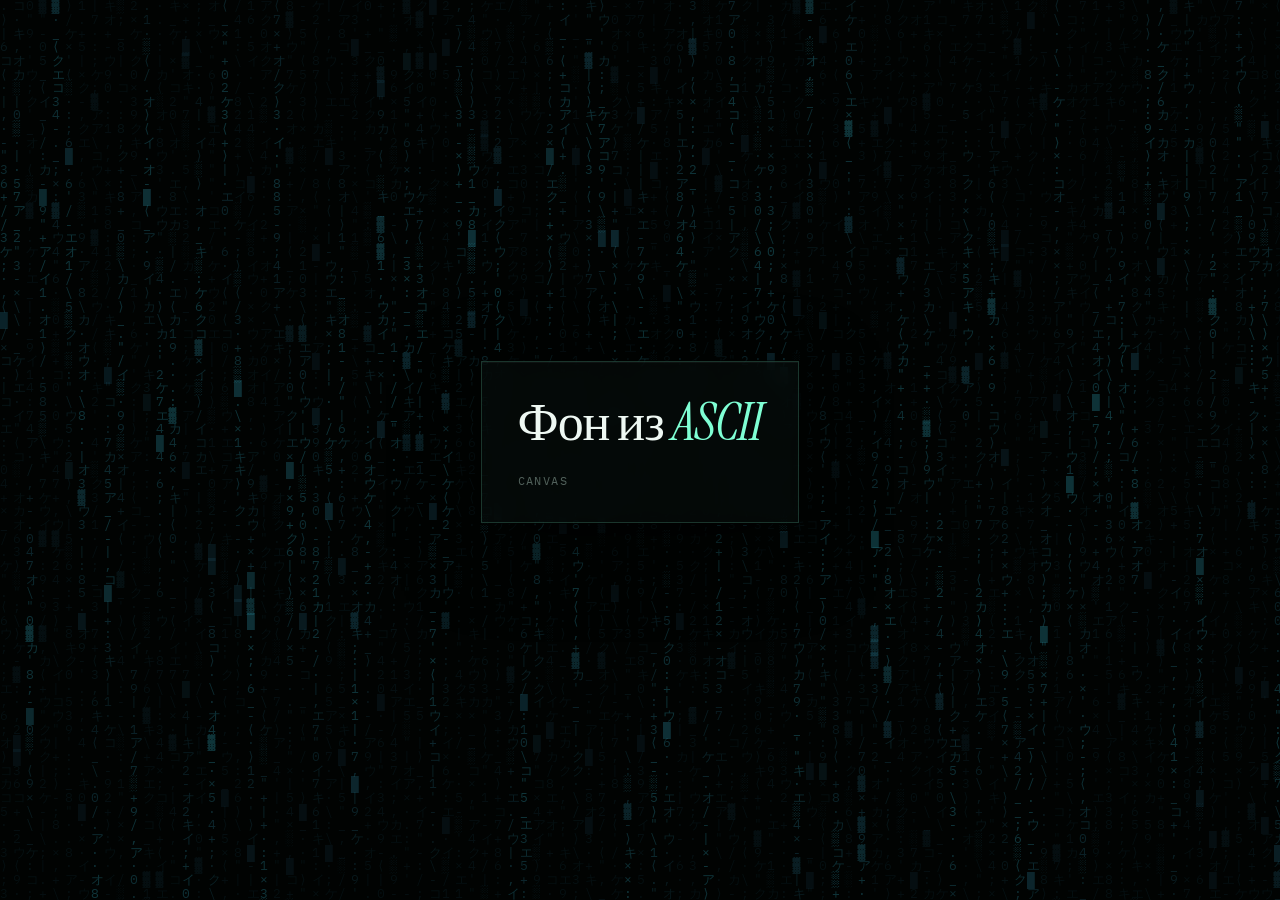
==== index.html @ 1b405ec4 "ascii background" ====
<!DOCTYPE html>
<html lang="ru">
<head>
  <meta charset="utf-8" />
  <meta name="viewport" content="width=device-width, initial-scale=1" />
  <title>ASCII</title>
  <link rel="preconnect" href="https://fonts.googleapis.com" />
  <link rel="preconnect" href="https://fonts.gstatic.com" crossorigin />
  <link href="https://fonts.googleapis.com/css2?family=IBM+Plex+Mono:wght@400;600&family=Instrument+Serif:ital@0;1&display=swap" rel="stylesheet" />
  <link rel="stylesheet" href="styles.css" />
</head>
<body>
  <canvas id="ascii-canvas" aria-hidden="true"></canvas>
  <main>
    <div class="panel">
      <h1>Фон из <span>ASCII</span></h1>
      <p class="meta">canvas</p>
    </div>
  </main>
  <script src="ascii-bg.js" defer></script>
</body>
</html>
---- styles.css ----
:root {
  --fg: #c8e8dc;
  --accent: #7fffd4;
  --panel: rgba(6, 12, 10, 0.72);
}

* {
  box-sizing: border-box;
}

html,
body {
  margin: 0;
  height: 100%;
  background: #020403;
  color: var(--fg);
  font-family: "IBM Plex Mono", ui-monospace, monospace;
}

#ascii-canvas {
  position: fixed;
  inset: 0;
  width: 100%;
  height: 100%;
  display: block;
  z-index: 0;
  opacity: 0.72;
  filter: saturate(0.88);
}

main {
  position: relative;
  z-index: 1;
  min-height: 100%;
  display: flex;
  flex-direction: column;
  align-items: center;
  justify-content: center;
  padding: 2rem 1.5rem 3rem;
  pointer-events: none;
}

.panel {
  pointer-events: auto;
  max-width: 36rem;
  padding: 2rem 2.25rem;
  background: var(--panel);
  border: 1px solid rgba(127, 255, 212, 0.18);
  box-shadow:
    0 0 0 1px rgba(0, 0, 0, 0.5),
    0 24px 80px rgba(0, 0, 0, 0.55),
    inset 0 1px 0 rgba(255, 255, 255, 0.04);
  backdrop-filter: blur(10px);
}

h1 {
  margin: 0 0 0.5rem;
  font-family: "Instrument Serif", Georgia, serif;
  font-weight: 400;
  font-size: clamp(2.25rem, 6vw, 3.25rem);
  letter-spacing: -0.02em;
  line-height: 1.1;
  color: #eef8f3;
}

h1 span {
  color: var(--accent);
  font-style: italic;
}

p {
  margin: 0;
  font-size: 0.95rem;
  line-height: 1.65;
  opacity: 0.88;
}

.meta {
  margin-top: 1.25rem;
  font-size: 0.75rem;
  letter-spacing: 0.12em;
  text-transform: uppercase;
  color: rgba(200, 232, 220, 0.45);
}
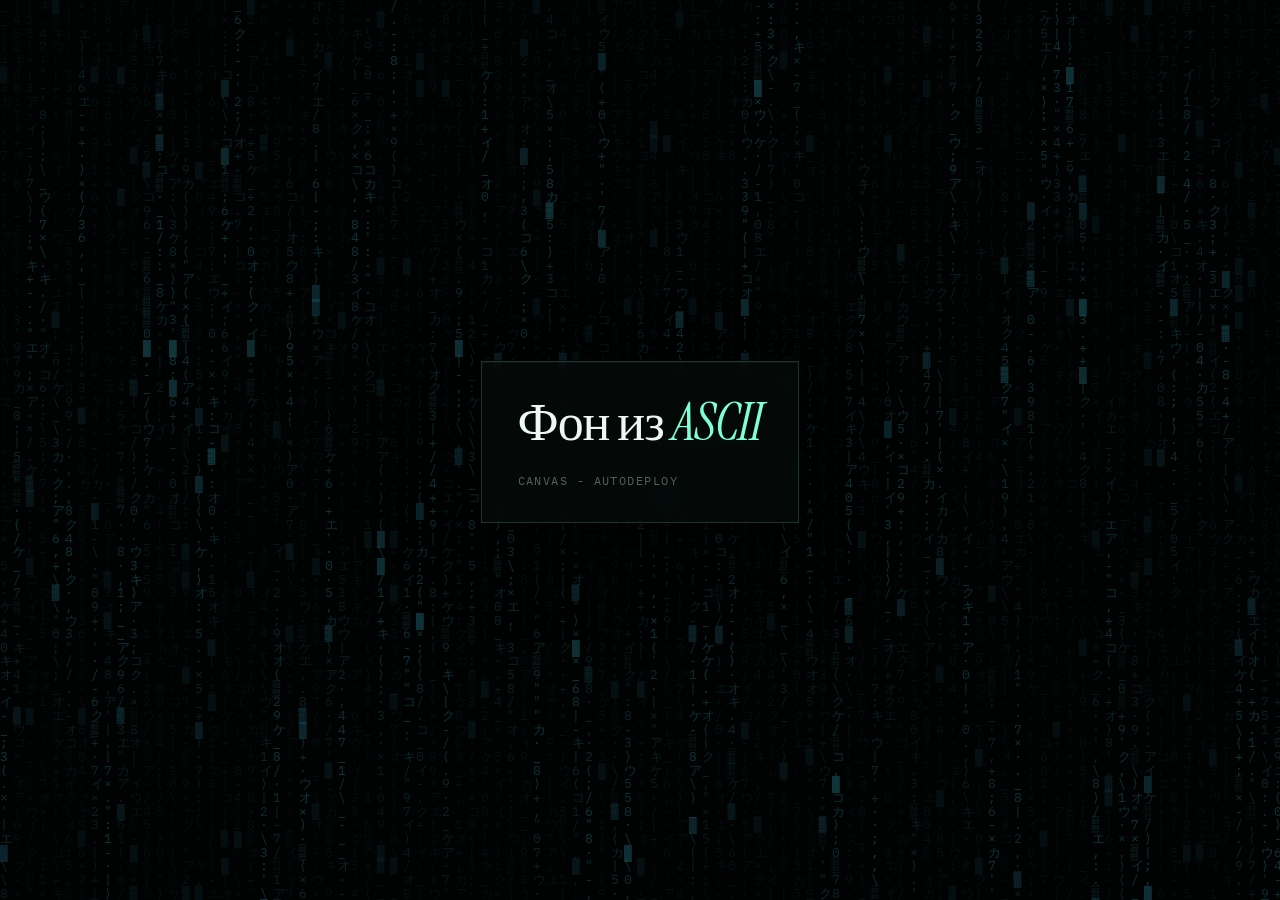
==== commit 8b30c339: "Add GitHub Actions workflow for auto-deployment" ====
--- a/index.html
+++ b/index.html
@@ -14,7 +14,7 @@
   <main>
     <div class="panel">
       <h1>Фон из <span>ASCII</span></h1>
-      <p class="meta">canvas</p>
+      <p class="meta">canvas - autodeploy</p>
     </div>
   </main>
   <script src="ascii-bg.js" defer></script>
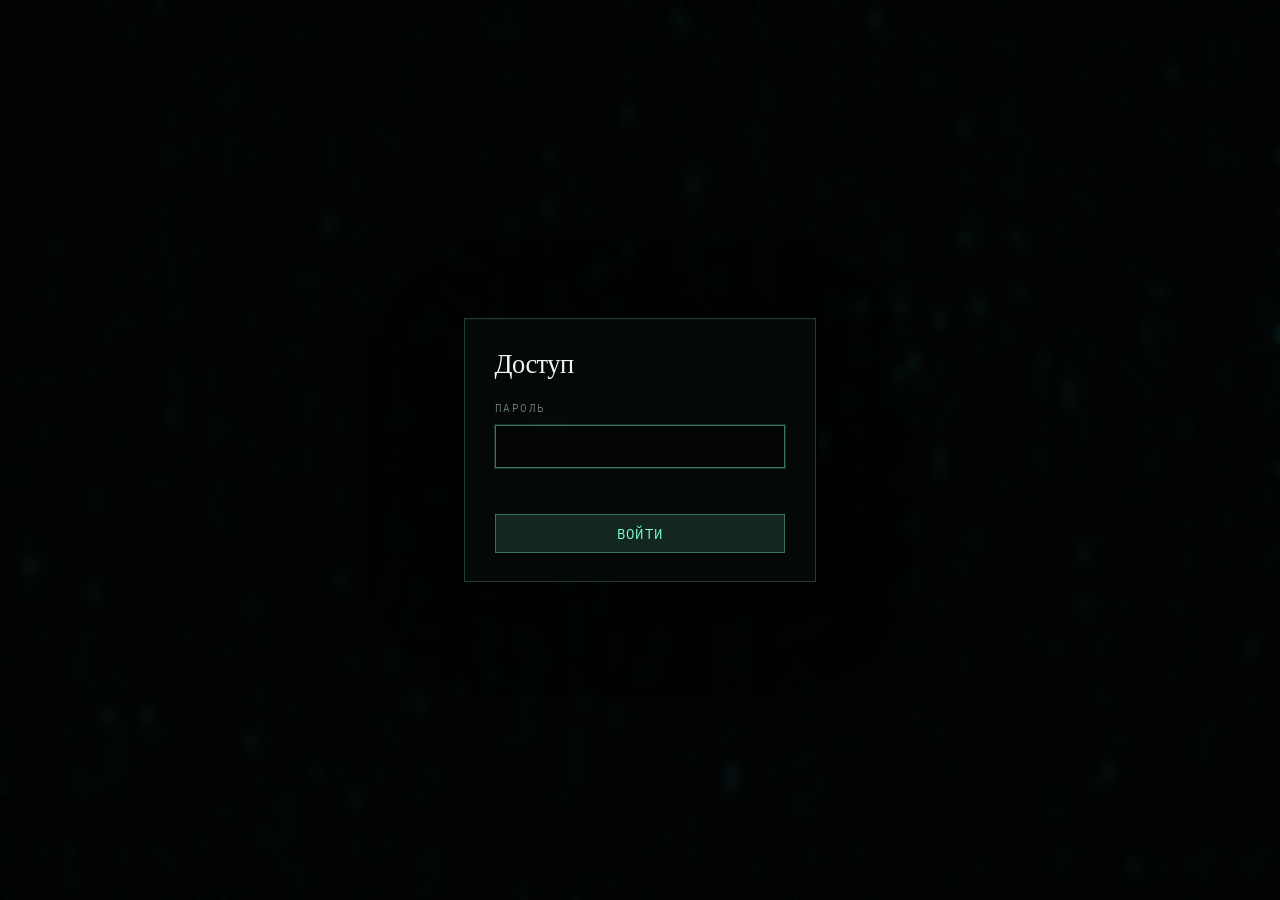
==== commit a4a5be26: "add basic password gate" ====
--- a/index.html
+++ b/index.html
@@ -9,14 +9,35 @@
   <link href="https://fonts.googleapis.com/css2?family=IBM+Plex+Mono:wght@400;600&family=Instrument+Serif:ital@0;1&display=swap" rel="stylesheet" />
   <link rel="stylesheet" href="styles.css" />
 </head>
-<body>
+<body class="gate-active">
   <canvas id="ascii-canvas" aria-hidden="true"></canvas>
+  <div id="gate" class="gate" role="dialog" aria-modal="true" aria-labelledby="gate-title">
+    <div class="gate-panel">
+      <h2 id="gate-title" class="gate-heading">Доступ</h2>
+      <form id="gate-form" class="gate-form" autocomplete="off">
+        <label class="gate-label" for="gate-password">Пароль</label>
+        <input id="gate-password" class="gate-input" type="password" name="password" required autofocus />
+        <p id="gate-error" class="gate-error" role="alert" aria-live="polite"></p>
+        <button type="submit" class="gate-submit">Войти</button>
+      </form>
+    </div>
+  </div>
+  <script>
+    (function () {
+      if (sessionStorage.getItem("mc_gate_unlocked") === "1") {
+        document.body.classList.remove("gate-active");
+        var g = document.getElementById("gate");
+        if (g) g.hidden = true;
+      }
+    })();
+  </script>
   <main>
     <div class="panel">
       <h1>Фон из <span>ASCII</span></h1>
       <p class="meta">canvas - autodeploy</p>
     </div>
   </main>
+  <script src="gate.js" defer></script>
   <script src="ascii-bg.js" defer></script>
 </body>
 </html>
--- a/styles.css
+++ b/styles.css
@@ -82,3 +82,110 @@
   text-transform: uppercase;
   color: rgba(200, 232, 220, 0.45);
 }
+
+body.gate-active {
+  overflow: hidden;
+}
+
+body.gate-active main {
+  filter: blur(12px);
+  opacity: 0.35;
+  transition: filter 0.35s ease, opacity 0.35s ease;
+}
+
+.gate {
+  position: fixed;
+  inset: 0;
+  z-index: 10;
+  display: flex;
+  align-items: center;
+  justify-content: center;
+  padding: 1.5rem;
+  background: rgba(2, 4, 3, 0.55);
+  backdrop-filter: blur(6px);
+}
+
+.gate[hidden] {
+  display: none;
+}
+
+.gate-panel {
+  width: min(100%, 22rem);
+  padding: 1.75rem 1.85rem;
+  background: var(--panel);
+  border: 1px solid rgba(127, 255, 212, 0.22);
+  box-shadow:
+    0 0 0 1px rgba(0, 0, 0, 0.5),
+    0 20px 64px rgba(0, 0, 0, 0.5),
+    inset 0 1px 0 rgba(255, 255, 255, 0.04);
+  backdrop-filter: blur(12px);
+}
+
+.gate-heading {
+  margin: 0 0 1.25rem;
+  font-family: "Instrument Serif", Georgia, serif;
+  font-weight: 400;
+  font-size: 1.65rem;
+  letter-spacing: -0.02em;
+  color: #eef8f3;
+}
+
+.gate-form {
+  display: flex;
+  flex-direction: column;
+  gap: 0.65rem;
+}
+
+.gate-label {
+  font-size: 0.7rem;
+  letter-spacing: 0.14em;
+  text-transform: uppercase;
+  color: rgba(200, 232, 220, 0.5);
+}
+
+.gate-input {
+  width: 100%;
+  margin: 0;
+  padding: 0.65rem 0.75rem;
+  border: 1px solid rgba(127, 255, 212, 0.2);
+  border-radius: 0;
+  background: rgba(0, 0, 0, 0.35);
+  color: var(--fg);
+  font: inherit;
+  font-size: 0.95rem;
+}
+
+.gate-input:focus {
+  outline: none;
+  border-color: rgba(127, 255, 212, 0.45);
+  box-shadow: 0 0 0 1px rgba(127, 255, 212, 0.15);
+}
+
+.gate-error {
+  margin: 0;
+  min-height: 1.25rem;
+  font-size: 0.8rem;
+  color: #ff9b9b;
+}
+
+.gate-submit {
+  margin-top: 0.35rem;
+  padding: 0.6rem 1rem;
+  border: 1px solid rgba(127, 255, 212, 0.35);
+  background: rgba(127, 255, 212, 0.12);
+  color: var(--accent);
+  font: inherit;
+  font-size: 0.85rem;
+  letter-spacing: 0.08em;
+  text-transform: uppercase;
+  cursor: pointer;
+}
+
+.gate-submit:hover {
+  background: rgba(127, 255, 212, 0.2);
+}
+
+.gate-submit:focus-visible {
+  outline: 2px solid var(--accent);
+  outline-offset: 2px;
+}
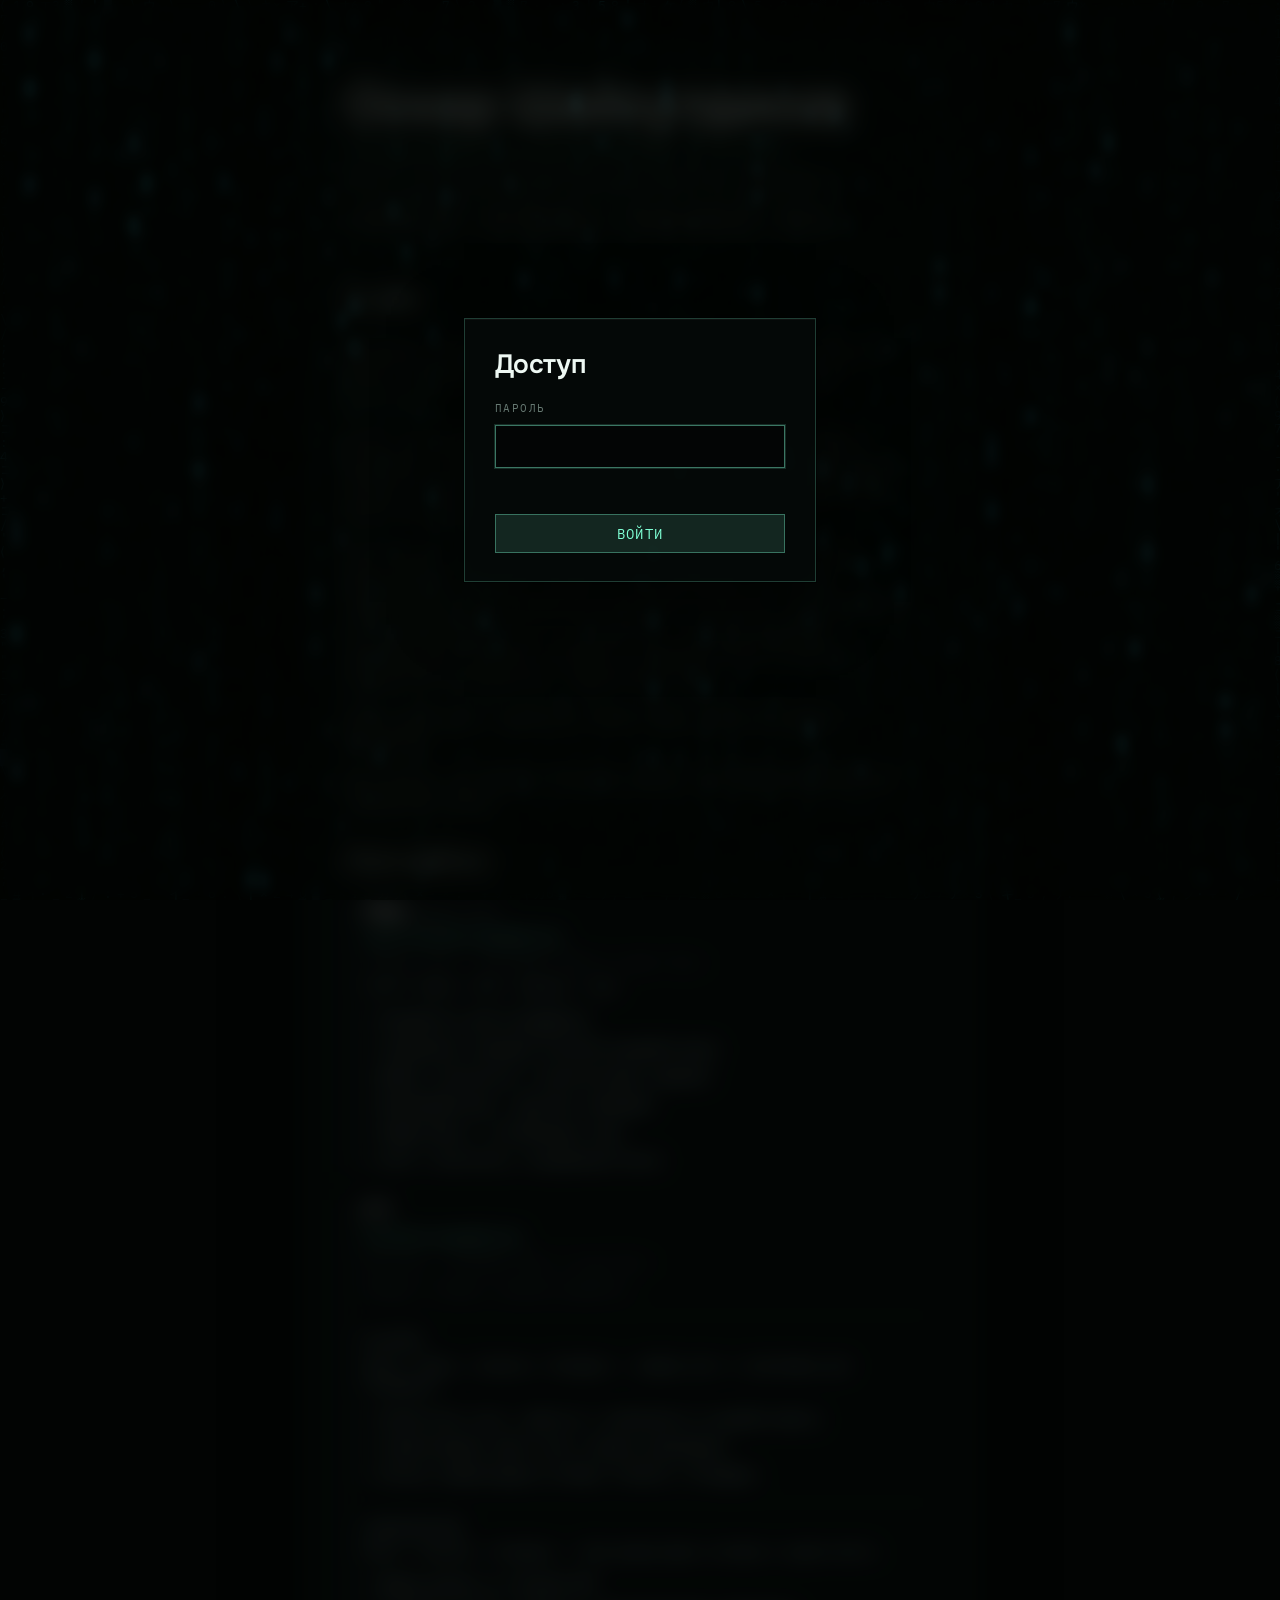
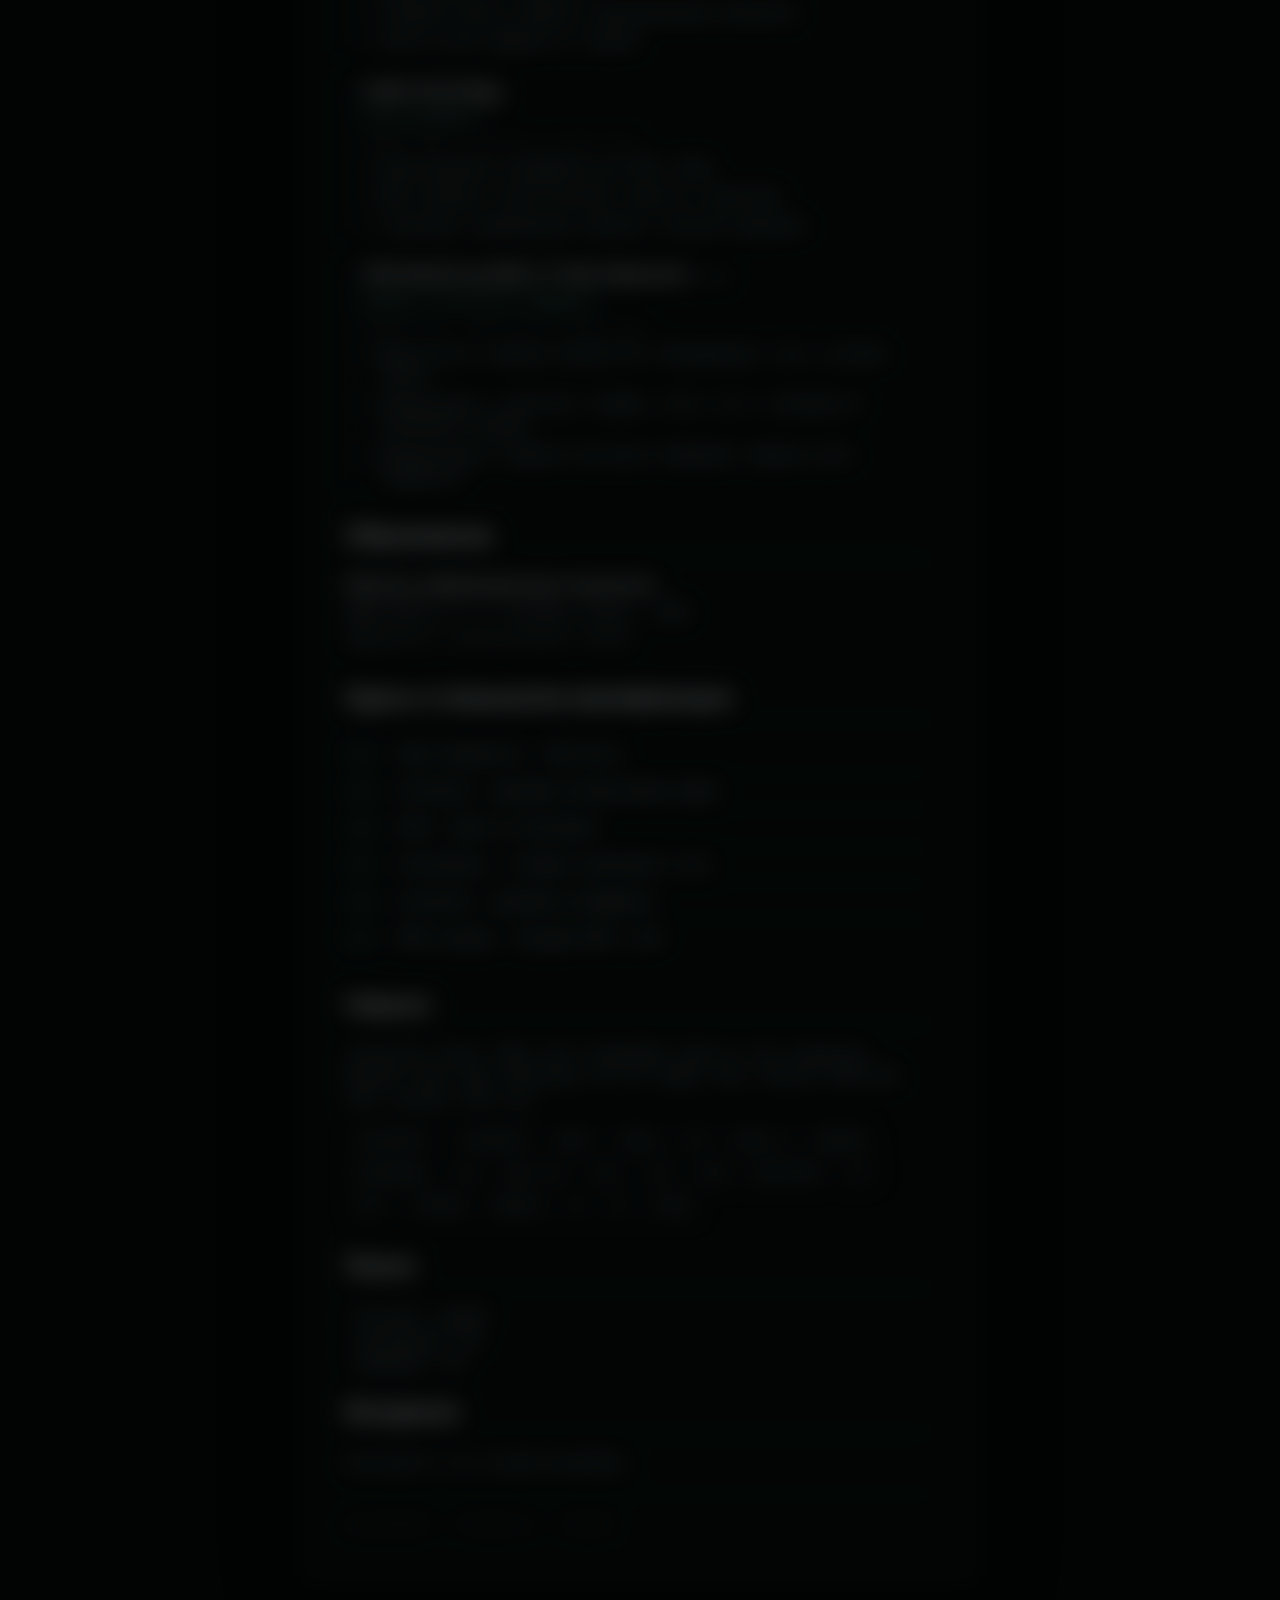
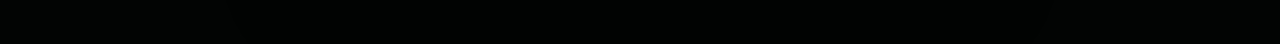
==== commit 3c0effa0: "add cv" ====
--- a/index.html
+++ b/index.html
@@ -3,10 +3,10 @@
 <head>
   <meta charset="utf-8" />
   <meta name="viewport" content="width=device-width, initial-scale=1" />
-  <title>ASCII</title>
+  <title>Оскар Шайхутдинов — Frontend</title>
   <link rel="preconnect" href="https://fonts.googleapis.com" />
   <link rel="preconnect" href="https://fonts.gstatic.com" crossorigin />
-  <link href="https://fonts.googleapis.com/css2?family=IBM+Plex+Mono:wght@400;600&family=Instrument+Serif:ital@0;1&display=swap" rel="stylesheet" />
+  <link href="https://fonts.googleapis.com/css2?family=IBM+Plex+Mono:wght@400;600&family=Onest:wght@400;500;600;700&display=swap" rel="stylesheet" />
   <link rel="stylesheet" href="styles.css" />
 </head>
 <body class="gate-active">
@@ -32,10 +32,154 @@
     })();
   </script>
   <main>
-    <div class="panel">
-      <h1>Фон из <span>ASCII</span></h1>
-      <p class="meta">canvas - autodeploy</p>
-    </div>
+    <article class="panel cv" itemscope itemtype="https://schema.org/Person">
+      <meta itemprop="name" content="Оскар Шайхутдинов" />
+      <header class="cv-header">
+        <!-- <p class="cv-updated">Резюме обновлено 20 апреля 2026</p> -->
+        <h1>Оскар Шайхутдинов</h1>
+        <p class="cv-lead">Frontend-разработчик · сейчас Lead в Сбере · 12+ лет опыта</p>
+        <p class="cv-meta-line">Москва · готов к переезду (Казань, Санкт-Петербург, Сочи) · командировки</p>
+        <ul class="cv-contacts">
+          <li><a href="tel:+79377778776">+7 (937) 777-87-76</a></li>
+          <li><a href="mailto:oskar-fi@yandex.ru">oskar-fi@yandex.ru</a></li>
+          <li><a href="https://t.me/OskarSR" rel="noopener noreferrer">Telegram: @OskarSR</a></li>
+          <li><a href="https://www.behance.net/oskarstudeeac" rel="noopener noreferrer">Behance</a></li>
+        </ul>
+      </header>
+
+      <section class="cv-section" aria-labelledby="cv-about">
+        <h2 id="cv-about">О себе</h2>
+        <div class="cv-prose">
+          <p>Занимаюсь разработкой личного кабинета электронной подписи в Сбере, иногда пишу статьи для образовательного проекта <a href="https://doka.guide/" rel="noopener noreferrer">doka.guide</a>.</p>
+          <p>Ранее участвовал в создании интерфейса для объекта «Башня Эволюции» в Москва-Сити, работал в технической поддержке дата-центра и занимался администрированием ИТ-инфраструктуры FIFA World Cup 2018.</p>
+          <p>Опыт работы с интерфейсами подтолкнул к желанию не только проектировать дизайн-системы, но и воплощать их в коде. Разрабатываю функциональные компоненты на React. Умею работать как с фронтендом, так и с бэкендом — от проектирования архитектуры до деплоя. Помогаю с решением задач бизнеса и предлагаю нестандартные, эффективные идеи.</p>
+          <p class="cv-stack"><strong>Стек:</strong> JavaScript / TypeScript, React, Redux, Node.js, Express, PostgreSQL.</p>
+          <p class="cv-closing">Ищу команду, где уважают экспертизу людей и где профессиональный рост поддерживают делом.</p>
+        </div>
+      </section>
+
+      <section class="cv-section" aria-labelledby="cv-exp">
+        <h2 id="cv-exp">Опыт работы</h2>
+
+        <article class="cv-job">
+          <div class="cv-job-head">
+            <h3>Сбер <span class="cv-job-note">Финансы · банк</span></h3>
+            <p class="cv-job-role">Lead Frontend-разработчик</p>
+            <p class="cv-job-period">Октябрь 2022 — настоящее время <span class="cv-job-duration">(3 года 7 мес.)</span></p>
+            <p class="cv-job-stack">JS/TS, React, RTK, Cypress, Jest</p>
+          </div>
+          <ul class="cv-list">
+            <li>Разработка веб-интерфейсов</li>
+            <li>Управление командой frontend-разработчиков</li>
+            <li>Выбор технических и архитектурных решений</li>
+            <li>Взаимодействие с другими командами</li>
+            <li>Рефакторинг и оптимизация кода</li>
+            <li>Unit и автотесты, исправление багов</li>
+          </ul>
+        </article>
+
+        <article class="cv-job">
+          <div class="cv-job-head">
+            <h3>IT 7</h3>
+            <p class="cv-job-role">Frontend-разработчик</p>
+            <p class="cv-job-period">Май 2021 — сентябрь 2022 <span class="cv-job-duration">(1 год 5 мес.)</span></p>
+            <p class="cv-job-note">Команда 7 человек, заказная разработка</p>
+          </div>
+          <div class="cv-subproject">
+            <h4>Placer</h4>
+            <p class="cv-job-stack">React, Redux, Express, Postgres — подбор мест и партнёров для посещения.</p>
+            <ul class="cv-list">
+              <li>Клиентская часть, вёрстка и компоненты по дизайн-макету</li>
+              <li>Спроектировал макет всех страниц приложения</li>
+              <li>Логика комментариев на Redux Toolkit и Postgres</li>
+            </ul>
+          </div>
+          <div class="cv-subproject">
+            <h4>Vagrigator</h4>
+            <p class="cv-job-stack">React, Express, Postgres — сбор финансовых активов в одном месте.</p>
+            <ul class="cv-list">
+              <li>Вывод данных из Tinkoff API</li>
+              <li>Страница личного кабинета, функциональные компоненты</li>
+              <li>Chart.js для графиков на главной</li>
+            </ul>
+          </div>
+        </article>
+
+        <article class="cv-job">
+          <div class="cv-job-head">
+            <h3>Imatic technology</h3>
+            <p class="cv-job-role">UX/UI-дизайнер</p>
+            <p class="cv-job-period">Ноябрь 2018 — май 2021 <span class="cv-job-duration">(2 года 7 мес.)</span></p>
+          </div>
+          <ul class="cv-list">
+            <li>Проектирование интерфейсов для CRM и СКУД</li>
+            <li>Веб-страницы и email-рассылки, вёрстка и адаптация</li>
+            <li>Стайлгайд, анимированные элементы, печатная продукция</li>
+          </ul>
+        </article>
+
+        <article class="cv-job">
+          <div class="cv-job-head">
+            <h3>FIFA World Cup 2018 / IT Park Datacenter <span class="cv-job-note">Казань</span></h3>
+            <p class="cv-job-role">Инженер технической поддержки</p>
+            <p class="cv-job-period">Январь 2014 — июль 2018 <span class="cv-job-duration">(4 года 7 мес.)</span></p>
+          </div>
+          <ul class="cv-list">
+            <li>Диагностика и решение проблем ПО и оборудования, сеть и учётные записи</li>
+            <li>Коммуникация с клиентами (телефон, почта, чат), эскалация во внутренние команды</li>
+            <li>Приоритизация и ведение нескольких обращений, ведение учёта инцидентов</li>
+          </ul>
+        </article>
+      </section>
+
+      <section class="cv-section" aria-labelledby="cv-edu">
+        <h2 id="cv-edu">Образование</h2>
+        <article class="cv-edu">
+          <h3>Магистр, информационные технологии</h3>
+          <p>КНИТУ-КАИ им. А. Н. Туполева, Казань · 2015</p>
+          <p class="cv-edu-detail">Информатика и вычислительная техника</p>
+        </article>
+      </section>
+
+      <section class="cv-section" aria-labelledby="cv-courses">
+        <h2 id="cv-courses">Курсы и повышение квалификации</h2>
+        <ul class="cv-courses">
+          <li><span class="cv-year">2025</span> Сбер Университет — ИИ-агенты</li>
+          <li><span class="cv-year">2020</span> Contented — дизайнер интерактивных медиа</li>
+          <li><span class="cv-year">2020</span> OTUS — React.js Developer</li>
+          <li><span class="cv-year">2019</span> Controforma — эстафета креативного огня</li>
+          <li><span class="cv-year">2018</span> Contented — дизайнер интерфейсов</li>
+          <li><span class="cv-year">2017</span> HTML Academy — базовый HTML и CSS</li>
+        </ul>
+      </section>
+
+      <section class="cv-section" aria-labelledby="cv-skills">
+        <h2 id="cv-skills">Навыки</h2>
+        <p class="cv-skills-intro">JavaScript, React, HTML, CSS, PostgreSQL, Node.js, Git, Sequelize, Express, Ajax, SQL, Bootstrap, UX, UI, Figma, Less, Jenkins, REST API, Jest, Cypress, SPA и др.</p>
+        <div class="cv-tags" aria-label="Ключевые технологии">
+          <span>JavaScript</span><span>TypeScript</span><span>React</span><span>Redux</span><span>RTK</span>
+          <span>Node.js</span><span>Express</span><span>PostgreSQL</span><span>SQL</span><span>REST API</span>
+          <span>HTML</span><span>CSS</span><span>Less</span><span>Bootstrap</span><span>Git</span>
+          <span>Jest</span><span>Cypress</span><span>Jenkins</span><span>UX</span><span>UI</span><span>Figma</span>
+        </div>
+      </section>
+
+      <section class="cv-section cv-section--compact" aria-labelledby="cv-lang">
+        <h2 id="cv-lang">Языки</h2>
+        <ul class="cv-inline-list">
+          <li>Русский — родной</li>
+          <li>Английский — B2</li>
+          <li>Немецкий — B1</li>
+        </ul>
+      </section>
+
+      <section class="cv-section cv-section--compact" aria-labelledby="cv-drive">
+        <h2 id="cv-drive">Вождение</h2>
+        <p class="cv-drive">Категория B, есть личный автомобиль.</p>
+      </section>
+
+      <p class="meta cv-footer-meta">background · autodeploy · resume</p>
+    </article>
   </main>
   <script src="gate.js" defer></script>
   <script src="ascii-bg.js" defer></script>
--- a/styles.css
+++ b/styles.css
@@ -35,8 +35,8 @@
   display: flex;
   flex-direction: column;
   align-items: center;
-  justify-content: center;
-  padding: 2rem 1.5rem 3rem;
+  justify-content: flex-start;
+  padding: 2.5rem 1.5rem 4rem;
   pointer-events: none;
 }
 
@@ -53,10 +53,319 @@
   backdrop-filter: blur(10px);
 }
 
+.panel.cv {
+  max-width: min(42rem, 100%);
+  width: 100%;
+  padding: 2.25rem clamp(1.25rem, 4vw, 2.5rem) 2.75rem;
+}
+
+.cv-header {
+  font-family: "Onest", ui-sans-serif, system-ui, sans-serif;
+  padding-bottom: 1.75rem;
+  margin-bottom: 1.75rem;
+  border-bottom: 1px solid rgba(127, 255, 212, 0.12);
+}
+
+.cv-updated {
+  margin: 0 0 0.75rem;
+  font-size: 0.7rem;
+  letter-spacing: 0.1em;
+  text-transform: uppercase;
+  color: rgba(200, 232, 220, 0.42);
+}
+
+.cv-header h1 {
+  margin: 0 0 0.35rem;
+  font-family: "Onest", ui-sans-serif, system-ui, sans-serif;
+  font-weight: 700;
+  letter-spacing: -0.03em;
+  line-height: 1.08;
+}
+
+.cv-lead {
+  margin: 0 0 0.5rem;
+  font-size: 0.95rem;
+  color: var(--accent);
+  opacity: 0.95;
+}
+
+.cv-meta-line {
+  margin: 0 0 1.1rem;
+  font-size: 0.82rem;
+  line-height: 1.55;
+  opacity: 0.78;
+}
+
+.cv-contacts {
+  display: flex;
+  flex-wrap: wrap;
+  gap: 0.5rem 1.25rem;
+  margin: 0;
+  padding: 0;
+  list-style: none;
+  font-size: 0.85rem;
+}
+
+.cv-contacts a {
+  color: var(--fg);
+  text-decoration: none;
+  border-bottom: 1px solid rgba(127, 255, 212, 0.25);
+  transition: color 0.15s ease, border-color 0.15s ease;
+}
+
+.cv-contacts a:hover {
+  color: var(--accent);
+  border-color: rgba(127, 255, 212, 0.55);
+}
+
+.cv-contacts a:focus-visible,
+.cv-prose a:focus-visible {
+  outline: 2px solid var(--accent);
+  outline-offset: 2px;
+}
+
+.cv-section {
+  margin-bottom: 2rem;
+}
+
+.cv-section--compact {
+  margin-bottom: 1.25rem;
+}
+
+.cv-section h2 {
+  margin: 0 0 1rem;
+  font-family: "Onest", ui-sans-serif, system-ui, sans-serif;
+  font-weight: 600;
+  font-size: 1.45rem;
+  letter-spacing: -0.02em;
+  color: #eef8f3;
+  padding-bottom: 0.45rem;
+  border-bottom: 1px solid rgba(127, 255, 212, 0.1);
+}
+
+.cv-prose p {
+  margin: 0 0 0.85rem;
+}
+
+.cv-prose p:last-child {
+  margin-bottom: 0;
+}
+
+.cv-prose a {
+  color: var(--accent);
+  text-decoration: none;
+  border-bottom: 1px solid rgba(127, 255, 212, 0.35);
+}
+
+.cv-prose a:hover {
+  border-bottom-color: var(--accent);
+}
+
+.cv-stack,
+.cv-closing {
+  font-size: 0.9rem;
+}
+
+.cv-job {
+  margin-bottom: 1.75rem;
+  padding-left: 1rem;
+  border-left: 2px solid rgba(127, 255, 212, 0.22);
+}
+
+.cv-job:last-child {
+  margin-bottom: 0;
+}
+
+.cv-job-head h3 {
+  margin: 0 0 0.25rem;
+  font-family: "Onest", ui-sans-serif, system-ui, sans-serif;
+  font-size: 1.05rem;
+  font-weight: 600;
+  color: #eef8f3;
+  letter-spacing: -0.01em;
+}
+
+.cv-job-note {
+  display: inline;
+  font-weight: 400;
+  font-size: 0.78rem;
+  color: rgba(200, 232, 220, 0.5);
+  letter-spacing: 0;
+}
+
+.cv-job-role {
+  margin: 0 0 0.2rem;
+  font-size: 0.88rem;
+  color: var(--accent);
+  opacity: 0.92;
+}
+
+.cv-job-period {
+  margin: 0 0 0.35rem;
+  font-size: 0.78rem;
+  letter-spacing: 0.06em;
+  text-transform: uppercase;
+  color: rgba(200, 232, 220, 0.48);
+}
+
+.cv-job-duration {
+  text-transform: none;
+  letter-spacing: 0;
+  color: rgba(200, 232, 220, 0.55);
+}
+
+.cv-job-stack {
+  margin: 0 0 0.65rem;
+  font-size: 0.8rem;
+  opacity: 0.82;
+}
+
+.cv-list {
+  margin: 0;
+  padding: 0 0 0 1.1rem;
+  font-size: 0.88rem;
+  line-height: 1.6;
+  opacity: 0.88;
+}
+
+.cv-list li {
+  margin-bottom: 0.35rem;
+}
+
+.cv-subproject {
+  margin: 1rem 0 0;
+  padding-top: 1rem;
+  border-top: 1px dashed rgba(127, 255, 212, 0.12);
+}
+
+.cv-subproject:first-of-type {
+  margin-top: 0.75rem;
+  padding-top: 0;
+  border-top: none;
+}
+
+.cv-subproject h4 {
+  margin: 0 0 0.35rem;
+  font-family: "Onest", ui-sans-serif, system-ui, sans-serif;
+  font-size: 0.82rem;
+  font-weight: 600;
+  text-transform: uppercase;
+  letter-spacing: 0.12em;
+  color: rgba(200, 232, 220, 0.65);
+}
+
+.cv-edu h3 {
+  margin: 0 0 0.35rem;
+  font-family: "Onest", ui-sans-serif, system-ui, sans-serif;
+  font-size: 1rem;
+  font-weight: 600;
+  color: #eef8f3;
+}
+
+.cv-edu p {
+  margin: 0 0 0.25rem;
+  font-size: 0.88rem;
+}
+
+.cv-edu-detail {
+  font-size: 0.82rem !important;
+  opacity: 0.75;
+}
+
+.cv-courses {
+  margin: 0;
+  padding: 0;
+  list-style: none;
+  font-size: 0.88rem;
+  line-height: 1.65;
+}
+
+.cv-courses li {
+  display: flex;
+  gap: 0.75rem;
+  align-items: baseline;
+  padding: 0.4rem 0;
+  border-bottom: 1px solid rgba(127, 255, 212, 0.08);
+}
+
+.cv-courses li:last-child {
+  border-bottom: none;
+}
+
+.cv-year {
+  flex: 0 0 2.5rem;
+  font-size: 0.72rem;
+  font-weight: 600;
+  letter-spacing: 0.08em;
+  color: var(--accent);
+  opacity: 0.85;
+}
+
+.cv-skills-intro {
+  margin: 0 0 1rem;
+  font-size: 0.85rem;
+  line-height: 1.65;
+  opacity: 0.82;
+}
+
+.cv-tags {
+  display: flex;
+  flex-wrap: wrap;
+  gap: 0.45rem;
+}
+
+.cv-tags span {
+  padding: 0.28rem 0.55rem;
+  font-size: 0.72rem;
+  letter-spacing: 0.04em;
+  text-transform: uppercase;
+  color: rgba(200, 232, 220, 0.88);
+  background: rgba(0, 0, 0, 0.35);
+  border: 1px solid rgba(127, 255, 212, 0.15);
+}
+
+.cv-inline-list {
+  margin: 0;
+  padding: 0;
+  list-style: none;
+  font-size: 0.88rem;
+  line-height: 1.7;
+  opacity: 0.88;
+}
+
+.cv-inline-list li {
+  padding-left: 0.85rem;
+  position: relative;
+}
+
+.cv-inline-list li::before {
+  content: "";
+  position: absolute;
+  left: 0;
+  top: 0.55em;
+  width: 4px;
+  height: 4px;
+  border-radius: 50%;
+  background: var(--accent);
+  opacity: 0.55;
+}
+
+.cv-drive {
+  margin: 0;
+  font-size: 0.88rem;
+  opacity: 0.85;
+}
+
+.cv-footer-meta {
+  margin-top: 2rem;
+  padding-top: 1.25rem;
+  border-top: 1px solid rgba(127, 255, 212, 0.1);
+}
+
 h1 {
   margin: 0 0 0.5rem;
-  font-family: "Instrument Serif", Georgia, serif;
-  font-weight: 400;
+  font-family: "Onest", ui-sans-serif, system-ui, sans-serif;
+  font-weight: 600;
   font-size: clamp(2.25rem, 6vw, 3.25rem);
   letter-spacing: -0.02em;
   line-height: 1.1;
@@ -66,6 +375,7 @@
 h1 span {
   color: var(--accent);
   font-style: italic;
+  font-family: inherit;
 }
 
 p {
@@ -123,8 +433,8 @@
 
 .gate-heading {
   margin: 0 0 1.25rem;
-  font-family: "Instrument Serif", Georgia, serif;
-  font-weight: 400;
+  font-family: "Onest", ui-sans-serif, system-ui, sans-serif;
+  font-weight: 600;
   font-size: 1.65rem;
   letter-spacing: -0.02em;
   color: #eef8f3;
